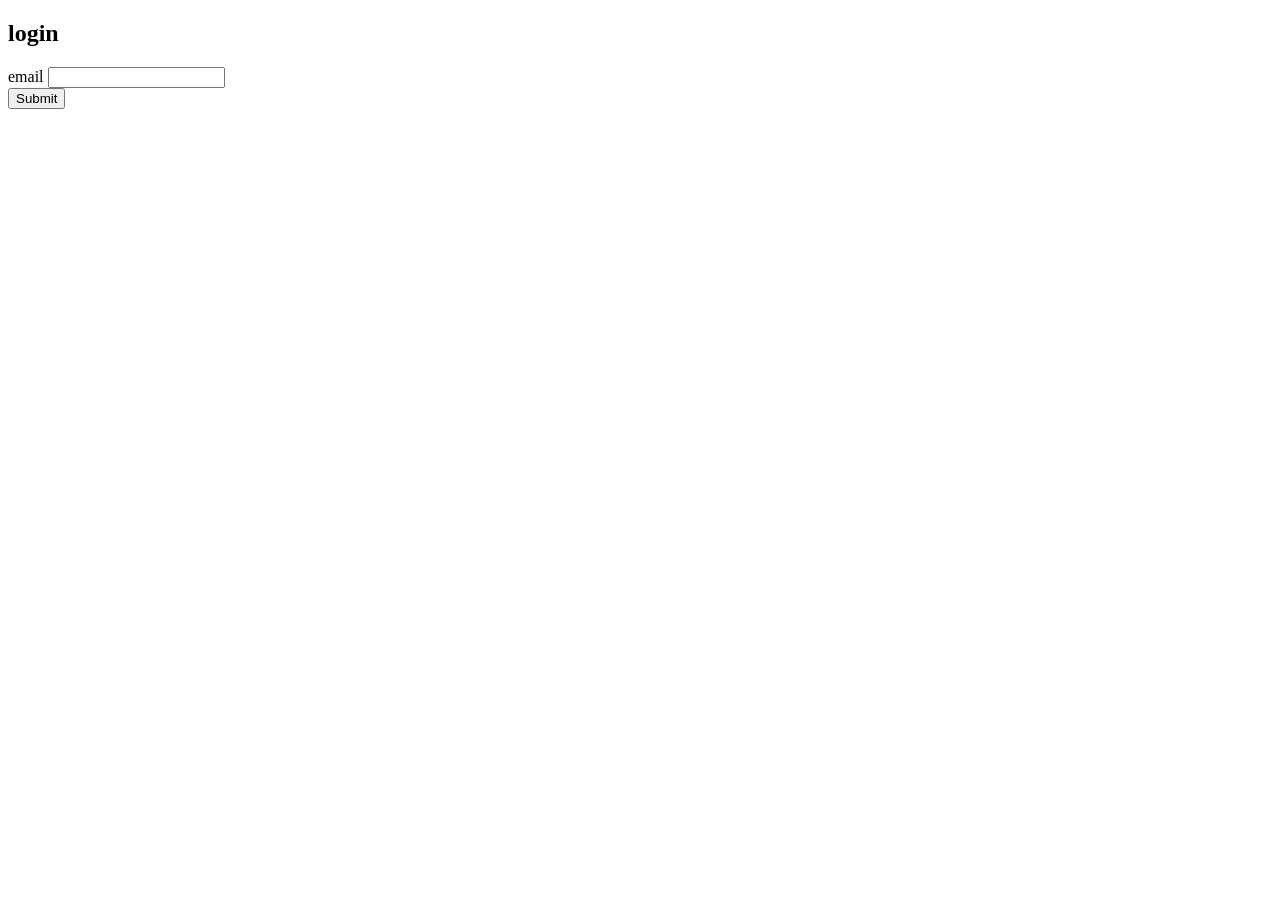
==== tela-de-login/index.html @ e4c62a0b "dei inicio em um projeto futuro" ====
<!DOCTYPE html>
<html lang="pt-br">
<head>
    <meta charset="UTF-8">
    <meta name="viewport" content="width=device-width, initial-scale=1.0">
    <title>Login</title>
</head>
<body>
    <div class="container">
        <div class="login-card"></div>
            <h2>login</h2>
            <form action=""></form>
            <div class="input-box">
                <label for="iemail">email</label>
                <input type="email" name="email" id="iemail">



            </div>
            <input type="submit">
    </div>
</body>
</html>
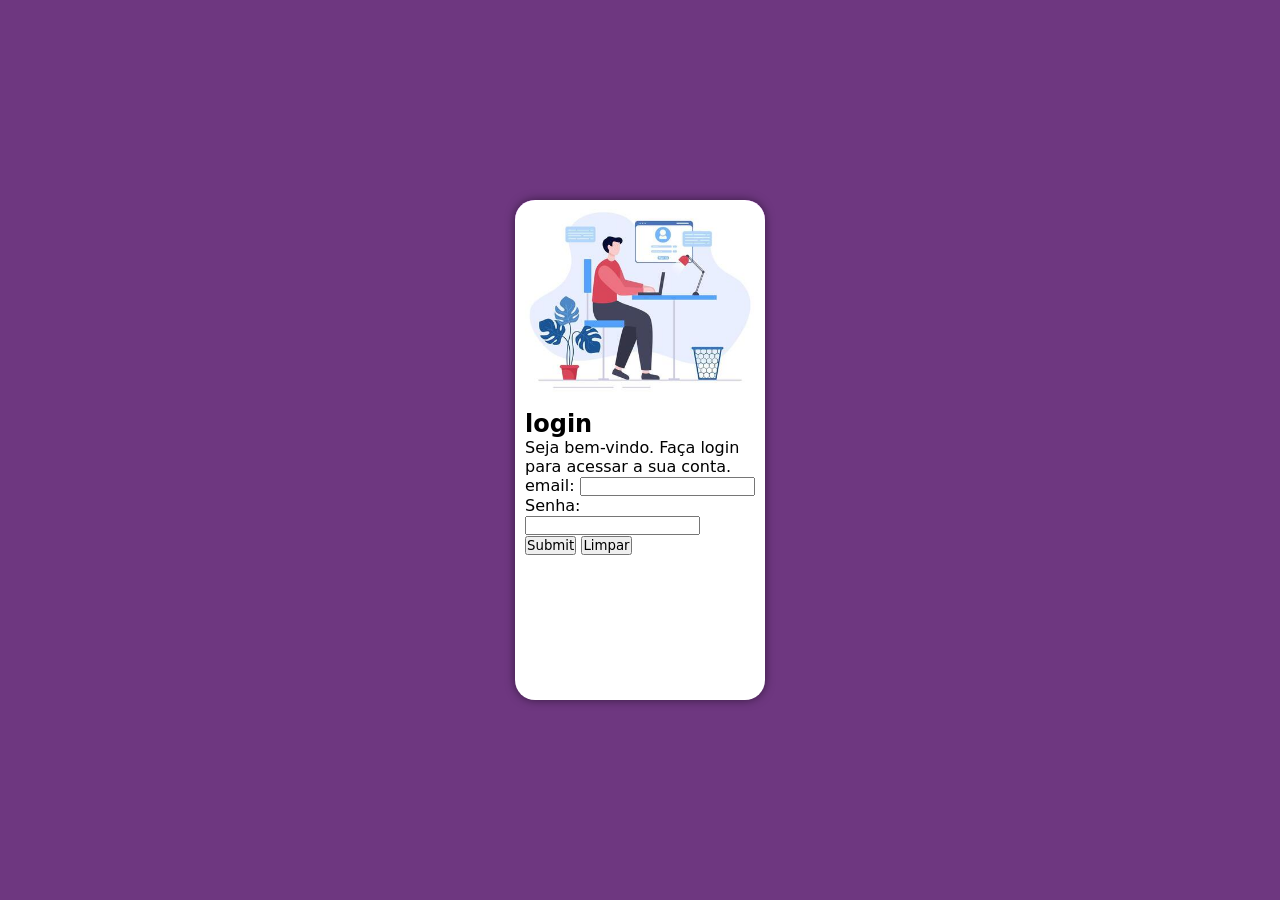
==== commit fd19c739: "formulario reponsivo 1" ====
--- a/tela-de-login/index.html
+++ b/tela-de-login/index.html
@@ -4,20 +4,34 @@
     <meta charset="UTF-8">
     <meta name="viewport" content="width=device-width, initial-scale=1.0">
     <title>Login</title>
+    <link rel="stylesheet" href="estilo/style.css">
+    <link rel="stylesheet" href="estilos/media-query.css">
 </head>
 <body>
-    <div class="container">
-        <div class="login-card"></div>
-            <h2>login</h2>
-            <form action=""></form>
-            <div class="input-box">
-                <label for="iemail">email</label>
-                <input type="email" name="email" id="iemail">
-
-
-
-            </div>
-            <input type="submit">
-    </div>
+    <main>
+        
+            <section id="login">
+                <div id="imagem">
+                
+                </div>
+                    <div id="formulario">
+                        <h2>login</h2>
+                        <p> Seja bem-vindo. Faça login para acessar a sua conta.</p>
+                        <form action="login.php">
+                            <div class="cemail">
+                                <label for="iemail">email:</label>
+                                <input type="email" name="email" id="iemail">
+                            </div>
+                           <div class="csenha">
+                                <label for="isenha">Senha:</label>
+                                <input type="password" name="senha" id="isenha">
+                            </div>
+                            <input type="submit">
+                            <input type="reset" value="Limpar">
+                        </form>
+                    </div>
+            </section>
+    </main>
+    
 </body>
 </html>
--- a/tela-de-login/estilo/style.css
+++ b/tela-de-login/estilo/style.css
@@ -0,0 +1,57 @@
+@charset "UTF-8";
+
+/* paleta de cores:
+#6E3780
+#B87DAC
+#A283B1
+#A644EF
+#6B4E80 */
+
+*{
+    font-family: system-ui, -apple-system, BlinkMacSystemFont, 'Segoe UI', Roboto, Oxygen, Ubuntu, Cantarell, 'Open Sans', 'Helvetica Neue', sans-serif;
+    margin: 0px;
+    padding: 0px;
+    box-sizing: border-box;
+}
+
+body, html {
+    background-color:#6E3780 ;
+    height: 100vh;
+    width: 100vw;
+}
+
+main{
+    position: relative;
+    height: 100vh;
+    width: 100vw;
+}
+
+section#login{
+    position: absolute;
+    top: 50%;
+    left: 50%;
+    transform: translate(-50%, -50%);
+    overflow: hidden;
+
+    background-color: white;
+    width: 250px;
+    height: 500px;
+    border-radius: 20px;
+    box-shadow: 0px 0px 10px rgba(0, 0, 0, 0.504) ;
+
+    transition: width .3s,height .3s;
+    transition-timing-function: ease;
+}
+
+section#login > div#imagem {
+    display: block;
+    background: #8c10b5 url(../imagens/arte.jpg) no-repeat;
+    background-size: cover;
+    background-position: center;
+    height: 200px;
+}
+
+section#login > div#formulario{
+    display: block;
+    padding: 10px;
+}
--- a/tela-de-login/estilos/media-query.css
+++ b/tela-de-login/estilos/media-query.css
@@ -0,0 +1,43 @@
+@charset "UTF-8";
+
+@media screen and (min-width:768px) and (max-width: 992px){
+    body{
+        background-image: linear-gradient(to top,#E491FF , #6E3780 );
+    }
+    section#login{
+        width: 90vw;
+    }
+section#login > div#imagem {
+    float: left;
+    width: 50%;
+    height: 100%;
+    
+    background: #8c10b5 url(../imagens/arte.jpg) no-repeat;
+    background-size: cover;
+    background-position: center;
+}
+    section#login > div#formulario {
+        float: right;
+        width: 50%;
+    }
+}
+
+@media screen and (min-width: 992px) and (max-width: 1200px){
+    body{
+        background-image: linear-gradient(to top,#E491FF , #6E3780 );
+    }
+    
+    section#login{
+        width: 950px;
+    }
+
+    section#login > div#imagem{
+        float: left;
+        width:50%;
+        height: 100%;
+    }
+    section#login > #formulario{
+        float: right;
+        width: 50%;
+    }
+}
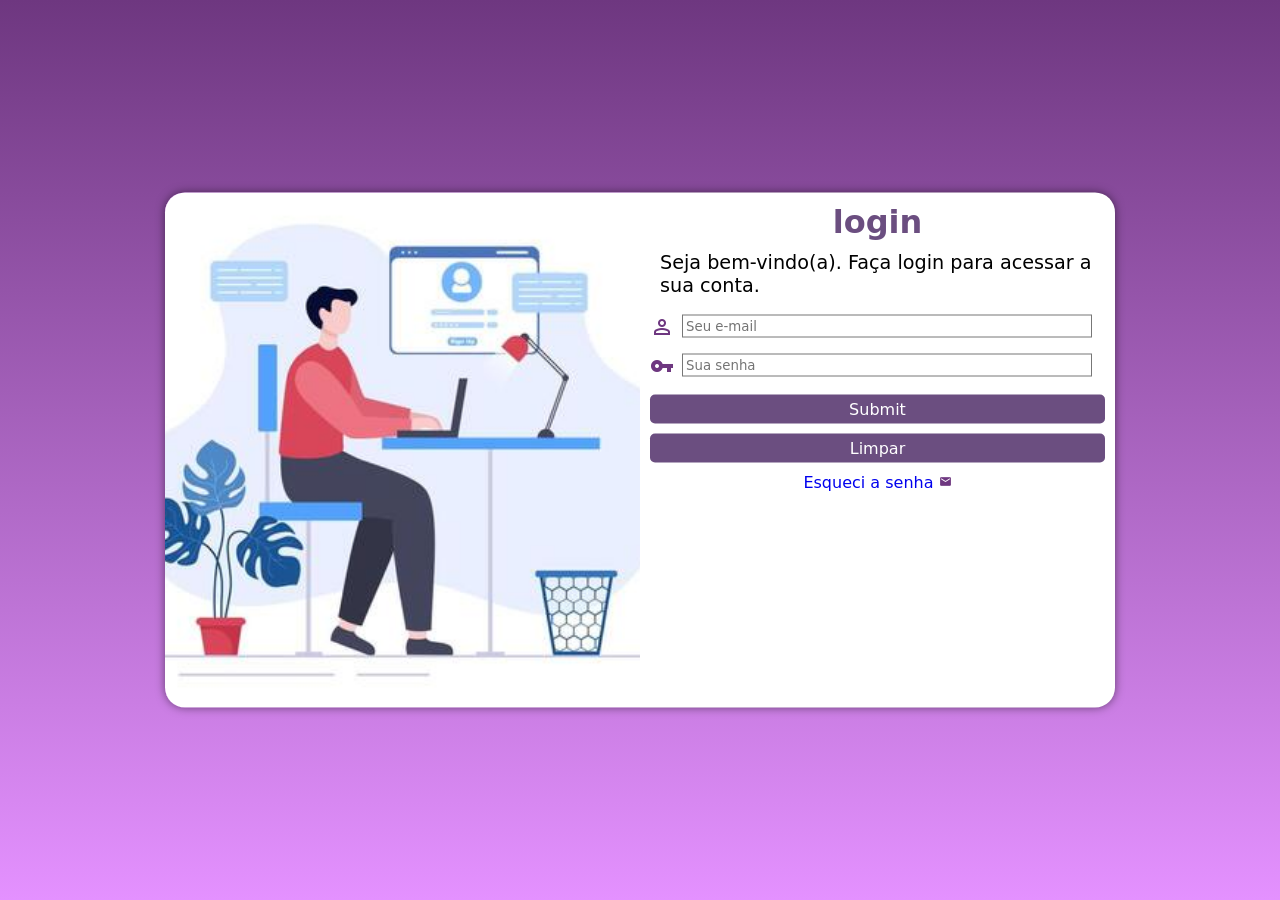
==== commit c08d6728: "tela de login att" ====
--- a/tela-de-login/index.html
+++ b/tela-de-login/index.html
@@ -6,6 +6,8 @@
     <title>Login</title>
     <link rel="stylesheet" href="estilo/style.css">
     <link rel="stylesheet" href="estilos/media-query.css">
+    <link rel="stylesheet" href="https://fonts.googleapis.com/css2?family=Material+Symbols+Outlined:opsz,wght,FILL,GRAD@20..48,100..700,0..1,-50..200&icon_names=person" />
+   <link href="https://fonts.googleapis.com/icon?family=Material+Icons" rel="stylesheet">
 </head>
 <body>
     <main>
@@ -16,18 +18,25 @@
                 </div>
                     <div id="formulario">
                         <h2>login</h2>
-                        <p> Seja bem-vindo. Faça login para acessar a sua conta.</p>
-                        <form action="login.php">
-                            <div class="cemail">
-                                <label for="iemail">email:</label>
-                                <input type="email" name="email" id="iemail">
+                        <p> Seja bem-vindo(a). Faça login para acessar a sua conta.</p>
+                        <form action="login.php" method="post" autocomplete="on">
+                            <div class="campo">
+                               <span class="material-symbols-outlined">
+person
+</span>
+                                <input type="email" name="login" id="ilogin" 
+                                placeholder="Seu e-mail" autocomplete="email" required maxlength="30">
+                                 <label for="ilogin"></label>
                             </div>
-                           <div class="csenha">
-                                <label for="isenha">Senha:</label>
-                                <input type="password" name="senha" id="isenha">
+                           <div class="campo">
+<span class="material-icons">vpn_key</span>
+                                <input type="password" name="senha" id="isenha" placeholder="Sua senha" autocomplete="current-password" required minlength="8" maxlength="20">
+                            <label for="isenha"></label>
+
                             </div>
-                            <input type="submit">
-                            <input type="reset" value="Limpar">
+                            <input class="botao" type="submit">
+                            <input class="botao" type="reset" value="Limpar">
+                            <a class="esqueci" href="esqueci.html">Esqueci a senha <span class= "material-icons"> mail</span></a>
                         </form>
                     </div>
             </section>
--- a/tela-de-login/estilo/style.css
+++ b/tela-de-login/estilo/style.css
@@ -35,7 +35,7 @@
 
     background-color: white;
     width: 250px;
-    height: 500px;
+    height: 515px;
     border-radius: 20px;
     box-shadow: 0px 0px 10px rgba(0, 0, 0, 0.504) ;
 
@@ -54,4 +54,73 @@
 section#login > div#formulario{
     display: block;
     padding: 10px;
+}
+
+div#formulario > h2{
+    color: #6B4E80;
+    text-align: center;
+    margin-bottom: 10px;
+}
+
+div#formulario > p{
+    font-size: 0.9em;
+    margin: 10px;
+}
+
+.material-icons {
+    color: #6E3780;
+}
+
+.material-symbols-outlined{
+    color: #6E3780;
+}
+
+.campo {
+    display: flex;
+    align-items: center;
+}
+
+.campo input {
+    width: 100%;
+    border: 1px solid #777;
+    margin: 8px;
+    padding: 3px;
+}
+
+.campo label {
+    white-space: nowrap;
+    margin-left: 5px;
+}
+
+.botao{
+    border: none;
+    color: white;
+    background-color: #6B4E80;
+    display: block;
+    font-size: 1em;
+    width: 100%;
+    padding: 5px;
+    margin: 10px 0;
+    transition: 0.3s;
+    cursor: pointer;
+    border-radius: 5px;
+
+}
+
+.botao:hover{
+    background-color:#A283B1;
+}
+
+
+
+.esqueci{
+    display: block;
+    text-decoration: none;
+    text-align: center;
+    font-size: 1em;
+    width: 100%;
+}
+
+form > a.esqueci > span{
+    font-size: 0.8em;
 }
--- a/tela-de-login/estilos/media-query.css
+++ b/tela-de-login/estilos/media-query.css
@@ -22,7 +22,7 @@
     }
 }
 
-@media screen and (min-width: 992px) and (max-width: 1200px){
+@media screen and (min-width: 992px){
     body{
         background-image: linear-gradient(to top,#E491FF , #6E3780 );
     }
@@ -40,4 +40,11 @@
         float: right;
         width: 50%;
     }
+
+      div#formulario > h2{
+        font-size: 2em;
+      }
+    div#formulario > p{
+        font-size: 1.2em;
+    }
 }
